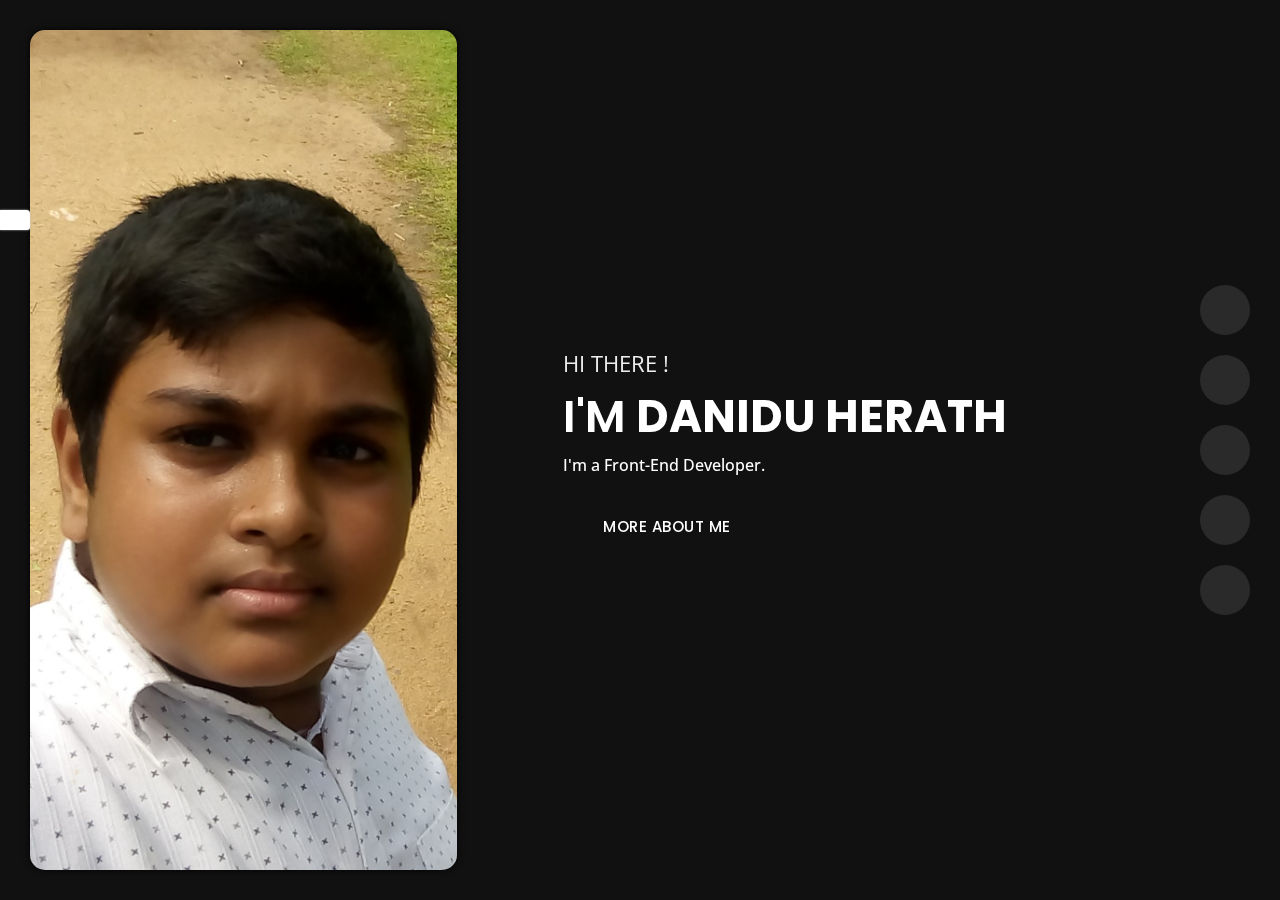
==== index.html @ b84ed31e "UI Changed" ====
﻿<!DOCTYPE html>
<html lang="en">
  <head>
    <meta charset="utf-8" />
    <title>Personal Portfolio</title>
    <meta name="viewport" content="width=device-width, initial-scale=1" />

    <!-- Template Google Fonts -->
    <link
      href="https://fonts.googleapis.com/css?family=Poppins:400,400i,500,500i,600,600i,700,700i,800,800i,900,900i"
      rel="stylesheet"
    />
    <link
      href="https://fonts.googleapis.com/css?family=Open+Sans:300,400,400i,600,600i,700"
      rel="stylesheet"
    />

    <!-- Template CSS Files -->
    <link href="css/bootstrap.min.css" rel="stylesheet" />
    <link href="css/preloader.min.css" rel="stylesheet" />
    <link href="css/circle.css" rel="stylesheet" />
    <link href="css/font-awesome.min.css" rel="stylesheet" />
    <link href="css/fm.revealator.jquery.min.css" rel="stylesheet" />
    <link href="css/style.css" rel="stylesheet" />

    <!-- CSS Skin File -->
    <link href="css/skins/yellow.css" rel="stylesheet" />

    <!-- Live Style Switcher - demo only -->
    <link
      rel="alternate stylesheet"
      type="text/css"
      title="blue"
      href="css/skins/blue.css"
    />
    <link
      rel="alternate stylesheet"
      type="text/css"
      title="green"
      href="css/skins/green.css"
    />
    <link
      rel="alternate stylesheet"
      type="text/css"
      title="yellow"
      href="css/skins/yellow.css"
    />
    <link
      rel="alternate stylesheet"
      type="text/css"
      title="blueviolet"
      href="css/skins/blueviolet.css"
    />
    <link
      rel="alternate stylesheet"
      type="text/css"
      title="goldenrod"
      href="css/skins/goldenrod.css"
    />
    <link
      rel="alternate stylesheet"
      type="text/css"
      title="magenta"
      href="css/skins/magenta.css"
    />
    <link
      rel="alternate stylesheet"
      type="text/css"
      title="orange"
      href="css/skins/orange.css"
    />
    <link
      rel="alternate stylesheet"
      type="text/css"
      title="purple"
      href="css/skins/purple.css"
    />
    <link
      rel="alternate stylesheet"
      type="text/css"
      title="red"
      href="css/skins/red.css"
    />
    <link
      rel="alternate stylesheet"
      type="text/css"
      title="yellowgreen"
      href="css/skins/yellowgreen.css"
    />
    <link rel="stylesheet" type="text/css" href="css/styleswitcher.css" />

    <!-- Modernizr JS File -->
    <script src="js/modernizr.custom.js"></script>
  </head>

  <body class="home">
    <!-- Live Style Switcher Starts - demo only -->
    <div id="switcher" class="">
      <div class="content-switcher">
        <h4>STYLE SWITCHER</h4>
        <ul>
          <li>
            <a
              href="#"
              onclick="setActiveStyleSheet('purple');"
              title="purple"
              class="color"
              ><img src="img/styleswitcher/purple.png" alt="purple"
            /></a>
          </li>
          <li>
            <a
              href="#"
              onclick="setActiveStyleSheet('red');"
              title="red"
              class="color"
              ><img src="img/styleswitcher/red.png" alt="red"
            /></a>
          </li>
          <li>
            <a
              href="#"
              onclick="setActiveStyleSheet('blueviolet');"
              title="blueviolet"
              class="color"
              ><img src="img/styleswitcher/blueviolet.png" alt="blueviolet"
            /></a>
          </li>
          <li>
            <a
              href="#"
              onclick="setActiveStyleSheet('blue');"
              title="blue"
              class="color"
              ><img src="img/styleswitcher/blue.png" alt="blue"
            /></a>
          </li>
          <li>
            <a
              href="#"
              onclick="setActiveStyleSheet('goldenrod');"
              title="goldenrod"
              class="color"
              ><img src="img/styleswitcher/goldenrod.png" alt="goldenrod"
            /></a>
          </li>
          <li>
            <a
              href="#"
              onclick="setActiveStyleSheet('magenta');"
              title="magenta"
              class="color"
              ><img src="img/styleswitcher/magenta.png" alt="magenta"
            /></a>
          </li>
          <li>
            <a
              href="#"
              onclick="setActiveStyleSheet('yellowgreen');"
              title="yellowgreen"
              class="color"
              ><img src="img/styleswitcher/yellowgreen.png" alt="yellowgreen"
            /></a>
          </li>
          <li>
            <a
              href="#"
              onclick="setActiveStyleSheet('orange');"
              title="orange"
              class="color"
              ><img src="img/styleswitcher/orange.png" alt="orange"
            /></a>
          </li>
          <li>
            <a
              href="#"
              onclick="setActiveStyleSheet('green');"
              title="green"
              class="color"
              ><img src="img/styleswitcher/green.png" alt="green"
            /></a>
          </li>
          <li>
            <a
              href="#"
              onclick="setActiveStyleSheet('yellow');"
              title="yellow"
              class="color"
              ><img src="img/styleswitcher/yellow.png" alt="yellow"
            /></a>
          </li>
        </ul>
        <div id="hideSwitcher">&times;</div>
      </div>
    </div>
    <div id="showSwitcher" class="styleSecondColor">
      <i class="fa fa-cog fa-spin"></i>
    </div>
    <!-- Live Style Switcher Ends - demo only -->
    <!-- Header Starts -->
    <header class="header" id="navbar-collapse-toggle">
      <!-- Fixed Navigation Starts -->
      <ul
        class="icon-menu d-none d-lg-block revealator-slideup revealator-once revealator-delay1"
      >
        <li class="icon-box active">
          <i class="fa fa-home"></i>
          <a href="index.html">
            <h2>Home</h2>
          </a>
        </li>
        <li class="icon-box">
          <i class="fa fa-user"></i>
          <a href="about.html">
            <h2>About</h2>
          </a>
        </li>
        <li class="icon-box">
          <i class="fa fa-briefcase"></i>
          <a href="portfolio.html">
            <h2>Portfolio</h2>
          </a>
        </li>
        <li class="icon-box">
          <i class="fa fa-envelope-open"></i>
          <a href="contact.html">
            <h2>Contact</h2>
          </a>
        </li>
        <li class="icon-box">
          <i class="fa fa-comments"></i>
          <a href="blog.html">
            <h2>Blog</h2>
          </a>
        </li>
      </ul>
      <!-- Fixed Navigation Ends -->
      <!-- Mobile Menu Starts -->
      <nav role="navigation" class="d-block d-lg-none">
        <div id="menuToggle">
          <input type="checkbox" />
          <span></span>
          <span></span>
          <span></span>
          <ul class="list-unstyled" id="menu">
            <li class="active">
              <a href="index.html"
                ><i class="fa fa-home"></i><span>Home</span></a
              >
            </li>
            <li>
              <a href="about.html"
                ><i class="fa fa-user"></i><span>About</span></a
              >
            </li>
            <li>
              <a href="portfolio.html"
                ><i class="fa fa-folder-open"></i><span>Portfolio</span></a
              >
            </li>
            <li>
              <a href="contact.html"
                ><i class="fa fa-envelope-open"></i><span>Contact</span></a
              >
            </li>
            <li>
              <a href="blog.html"
                ><i class="fa fa-comments"></i><span>Blog</span></a
              >
            </li>
          </ul>
        </div>
      </nav>
      <!-- Mobile Menu Ends -->
    </header>
    <!-- Header Ends -->
    <!-- Main Content Starts -->
    <section
      class="container-fluid main-container container-home p-0 revealator-slideup revealator-once revealator-delay1"
    >
      <div class="color-block d-none d-lg-block"></div>
      <div class="row home-details-container align-items-center">
        <div class="col-lg-4 bg position-fixed d-none d-lg-block"></div>
        <div
          class="col-12 col-lg-8 offset-lg-4 home-details text-left text-sm-center text-lg-left"
        >
          <div>
            <img
              src="./img/img-mobile.jpg"
              class="img-fluid main-img-mobile d-none d-sm-block d-lg-none"
              alt="my picture"
            />
            <h6
              class="text-uppercase open-sans-font mb-0 d-block d-sm-none d-lg-block"
            >
              hi there !
            </h6>
            <h1 class="text-uppercase poppins-font">
              <span>I'm</span> Danidu Herath
            </h1>
            <p class="open-sans-font">I'm a Front-End Developer.</p>
            <a href="about.html" class="btn btn-about">more about me</a>
          </div>
        </div>
      </div>
    </section>
    <!-- Main Content Ends -->

    <!-- Template JS Files -->
    <script src="js/jquery-3.5.0.min.js"></script>
    <script src="js/styleswitcher.js"></script>
    <script src="js/preloader.min.js"></script>
    <script src="js/fm.revealator.jquery.min.js"></script>
    <script src="js/imagesloaded.pkgd.min.js"></script>
    <script src="js/masonry.pkgd.min.js"></script>
    <script src="js/classie.js"></script>
    <script src="js/cbpGridGallery.js"></script>
    <script src="js/jquery.hoverdir.js"></script>
    <script src="js/popper.min.js"></script>
    <script src="js/bootstrap.js"></script>
    <script src="js/custom.js"></script>
  </body>
</html>
---- css/style.css ----
/*------------------------------------------------------------------
[Table of contents]
	+ General
	    - Miscellaneous
		- Light Body
		- Buttons
		- Page Title
	+ Header
		- Desktop Navigation
		- Mobile Navigation
	+ Pages
		- Homepage
		+ About
		    - Personal Info List
			- Box Stats
			- Resume
			- Skills
		+ Portfolio
		    - Grid
		    + Slideshow
                - Embedded Videos
                - Carousel
                - Navigation
        + Contact
            - Left Side
            - Contact Form
		+ Blog
            - Latest Posts
            - Pagination
	- Responsive Design Styles
-------------------------------------------------------------------*/

/* [ GENERAL ] */
/*================================================== */

/*** Miscellaneous ***/

html {
  overflow-x: hidden;
  height: 100%;
}

body {
  font-family: "Poppins", sans-serif;
  font-size: 15px;
  color: #fff;
  font-weight: 500;
  line-height: 1.6;
  position: relative;
  background-size: cover;
  background-position: center;
  height: 100%;
  width: 100%;
  background-color: #111;
}

.poppins-font {
  font-family: "Poppins", sans-serif;
}

.open-sans-font {
  font-family: "Open Sans", sans-serif;
}

hr.separator {
  border-top: 1px solid #252525;
  margin: 70px auto 55px;
  max-width: 40%;
}

.ft-wt-600 {
  font-weight: 600;
}

.mb-30 {
  margin-bottom: 30px;
}

.no-transform {
  transform: none !important;
}

.custom-title {
  padding-bottom: 22px;
  font-size: 26px;
}

/*** Light Body ***/

body.light {
  color: #666;
  background-color: #fff;
}

body.home.light .home-details h1 span {
  color: #666;
}

body.home.light .home-details h6 {
  color: #777;
}

body.home.light .bg {
  background-image: url(../img/light.jpg);
  background-size: cover;
  background-repeat: no-repeat;
  background-position: top;
  box-shadow: 0 0 7px rgba(0, 0, 0, 0.3);
}

body.light .preloader .black_wall {
  background-color: #eee;
}

body.light .preloader {
  background-color: #fff;
}

body.light .title-section h1 {
  color: #666;
}

body.light .title-bg {
  color: rgba(30, 37, 48, 0.07);
}

body.light.about .box-stats {
  border: 1px solid #ddd;
}

body.light.about .c100,
body.light.about .resume-box .time {
  background-color: #eee;
}

body.light.about .resume-box .time,
body.light.about .resume-box p {
  color: #666;
}

body.light.about .resume-box .place:before {
  background-color: #666;
}

body.light.about .resume-box li:after {
  border-left: 1px solid #ddd;
}

body.light.about .c100 > span {
  color: #666;
}

body.light.about .c100:after {
  background-color: #fff;
}

body.light.portfolio .slideshow figure {
  background-color: #fff;
}

body.light.portfolio .slideshow ul > li:after {
  background: rgba(255, 255, 255, 0.77);
}

body.light.portfolio .slideshow {
  background: rgba(0, 0, 0, 0.7);
}

body.light.contact .contactform input[type="text"],
body.light.contact .contactform input[type="email"],
body.light.contact .contactform textarea {
  background-color: #fff;
  border: 1px solid #ddd;
  color: #666;
}

body.light.contact ul.social li a {
  color: #666;
  background: #eee;
}

body.light.contact ul.social li a:hover {
  color: #fff;
}

body.light.blog .post-content {
  background-color: #f2f2f2;
}

body.light.blog .post-content .entry-header h3 a {
  color: #666;
}

body.light.blog .page-link {
  color: #666;
  background-color: #eee;
  border: 1px solid #eee;
}

body.light.blog-post .meta {
  color: #888;
}

body.light.blog .page-item.active .page-link {
  color: #fff;
}

body.light hr.separator {
  border-top: 1px solid #ddd;
}

@media (min-width: 992px) {
  body.light .header ul.icon-menu li.icon-box {
    background-color: #eee;
  }

  body.light .header ul.icon-menu li.icon-box i {
    color: #666;
  }

  body.light .header ul.icon-menu li.icon-box.active,
  body.light .header ul.icon-menu li.icon-box:hover,
  body.light .header ul.icon-menu li.icon-box.active i,
  body.light .header ul.icon-menu li.icon-box:hover i {
    color: #fff;
  }
}

@media (max-width: 991px) {
  body.light .main-img-mobile {
    border: 4px solid #eee;
  }

  body.light #menuToggle {
    border: 1px solid #ddd;
  }

  body.light #menuToggle,
  body.light #menu {
    background: #eee;
  }

  body.light #menuToggle > span,
  body.light #menuToggle input:checked ~ span {
    background: #666;
  }

  body.light #menu li a {
    color: #666;
  }

  body.light #menu li:after {
    background: #ddd;
  }

  body.light.portfolio .slideshow nav {
    background: #eee;
    border-bottom: 1px solid #ddd;
  }

  body.light.portfolio .slideshow nav span img {
    display: none;
  }

  body.light.portfolio .slideshow nav span.nav-next {
    background-image: url("../img/projects/navigation/right-arrow.png");
    background-size: cover;
  }

  body.light.portfolio .slideshow nav span.nav-prev {
    background-image: url("../img/projects/navigation/left-arrow.png");
    background-size: cover;
  }

  body.light.portfolio .slideshow nav span.nav-close {
    background-image: url("../img/projects/navigation/close-button.png");
    background-size: cover;
  }

  body.light.portfolio .slideshow nav span.nav-next,
  body.light.portfolio .slideshow nav span.nav-prev {
    top: 51px;
  }

  body.light.portfolio .slideshow {
    background: #fff;
  }
}

@media (max-width: 576px) {
  body.light .title-section {
    background: #eee;
    border-bottom: 1px solid #ddd;
  }

  body.light #menuToggle {
    border: 0;
  }

  body.light.portfolio .slideshow nav span.nav-next,
  body.light.portfolio .slideshow nav span.nav-prev {
    top: 31px;
  }
}
/*** Buttons ***/
.btn {
  box-shadow: none !important;
  border-radius: 26px;
  font-weight: 500;
  height: 46px;
  line-height: 46px;
  font-size: 15px;
  text-transform: uppercase;
  color: #fff;
  padding: 0 40px;
  outline: none !important;
  overflow: hidden;
  display: inline-block;
  position: relative;
  font-family: "Poppins", sans-serif;
  letter-spacing: 0.5px;
  border: 0;
}

.btn,
.btn:hover,
.btn:focus {
  color: #fff;
  text-decoration: none;
}

/*** Page Title ***/

.title-section {
  margin: 0 auto;
  width: 100%;
  position: relative;
  padding: 80px 0;
}

.title-section h1 {
  font-size: 56px;
  font-weight: 900;
  color: #fff;
  text-transform: uppercase;
  margin: 0;
}

.title-bg {
  font-size: 110px;
  left: 0;
  letter-spacing: 10px;
  line-height: 0.7;
  position: absolute;
  right: 0;
  top: 50%;
  text-transform: uppercase;
  font-weight: 800;
  -webkit-transform: translateY(-50%);
  -moz-transform: translateY(-50%);
  -ms-transform: translateY(-50%);
  -o-transform: translateY(-50%);
  transform: translateY(-50%);
  color: rgba(255, 255, 255, 0.07);
}

/* [ HEADER ] */
/*================================================== */

/*** Desktop Navigation ***/

@media (min-width: 992px) {
  /*** Navigation ***/

  .header {
    position: fixed;
    right: 30px;
    bottom: 0;
    z-index: 3;
    display: flex;
    align-items: center;
    height: calc(100vh - 200px);
    top: 100px;
    opacity: 1;
    transition: opacity 0.3s;
    -webkit-transition: opacity 0.3s;
  }

  .header.hide-header {
    z-index: 0 !important;
    opacity: 0;
  }

  .header ul.icon-menu {
    margin: 0;
    padding: 0;
  }

  .header ul.icon-menu li.icon-box {
    width: 50px;
    height: 50px;
    list-style: none;
    position: relative;
    display: flex;
    align-items: center;
    transition: 0.3s;
    margin: 20px 0;
    border-radius: 50%;
    background: #2b2a2a;
  }

  .header ul.icon-menu li.icon-box i {
    color: #ddd;
    font-size: 19px;
    transition: 0.3s;
  }

  .header ul.icon-menu li.icon-box.active,
  .header ul.icon-menu li.icon-box:hover,
  .header ul.icon-menu li.icon-box.active i,
  .header ul.icon-menu li.icon-box:hover i {
    color: #fff;
  }

  .header .icon-box h2 {
    font-size: 15px;
    font-weight: 500;
  }

  .header .icon-box a {
    display: block;
    padding: 0;
    width: 50px;
    height: 50px;
  }

  .header .icon-box i.fa {
    position: absolute;
    pointer-events: none;
  }

  .header .icon-menu i {
    left: 0;
    right: 0;
    margin: 0 auto;
    display: block;
    text-align: center;
    font-size: 35px;
    top: 15px;
  }

  .header .icon-box h2 {
    z-index: -1;
    position: absolute;
    top: 0;
    right: 0;
    opacity: 0;
    color: #fff;
    line-height: 50px;
    font-weight: 500;
    transition: all 0.3s;
    border-radius: 30px;
    text-transform: uppercase;
    padding: 0 25px 0 30px;
    height: 50px;
  }

  .header .icon-box a:hover h2 {
    opacity: 1;
    right: 27px;
    margin: 0;
    text-align: center;
    border-radius: 30px 0 0 30px;
  }
}

/* [ Pages ] */
/*================================================== */

/*** Homepage ***/

.home .color-block {
  position: fixed;
  height: 200%;
  width: 100%;
  transform: rotate(-15deg);
  left: -83%;
  top: -50%;
}

.home .bg {
  background-image: url(../img/IMG_20191224_124745.jpg);
  background-size: cover;
  background-repeat: no-repeat;
  background-position: top;
  height: calc(100vh - 60px);
  z-index: 111;
  border-radius: 15px;
  left: 30px;
  top: 30px;
  box-shadow: 0 0 7px rgba(0, 0, 0, 0.9);
}

.home .container-home {
  display: flex;
  align-items: center;
  min-height: 100%;
}

.home .home-details > div {
  max-width: 550px;
  margin: 0 auto;
}

.home .home-details h1 {
  font-size: 45px;
  line-height: 45px;
  font-weight: 700;
  margin: 18px 0 10px;
}

.home .home-details h1 span {
  color: #fff;
  font-weight: 600;
}

.home .home-details h6 {
  color: #eee;
  font-size: 22px;
  font-weight: 400;
  display: block;
}

.home .home-details p {
  margin: 10px 0 23px;
  font-size: 16px;
  line-height: 32px;
}

/*** About ***/

.about .main-content {
  padding-bottom: 20px;
}

/* Personal Info List */

.about .about-list li:not(:last-child) {
  padding-bottom: 20px;
}

.about .about-list .title {
  opacity: 0.8;
  text-transform: capitalize;
}

.about .about-list .value {
  font-weight: 600;
}

/* Box Stats */

.about .box-stats {
  padding: 20px 30px 25px 40px;
  border-radius: 5px;
  border: 1px solid #252525;
}

.about .box-stats.with-margin {
  margin-bottom: 30px;
}

.about .box-stats h3 {
  position: relative;
  display: inline-block;
  margin: 0;
  font-size: 50px;
  font-weight: 700;
}

.about .box-stats h3:after {
  content: "+";
  position: absolute;
  right: -24px;
  font-size: 33px;
  font-weight: 300;
  top: 2px;
}

.about .box-stats p {
  padding-left: 45px;
}

.about .box-stats p:before {
  content: "";
  position: absolute;
  left: 0;
  top: 13px;
  width: 30px;
  height: 1px;
  background: #777;
}

/* Resume */

.about .resume-box ul {
  margin: 0;
  padding: 0;
  list-style: none;
}

.about .resume-box li {
  position: relative;
  padding: 0 20px 0 60px;
  margin: 0 0 50px;
}

.about .resume-box li:after {
  content: "";
  position: absolute;
  top: 0;
  left: 20px;
  bottom: 0;
  border-left: 1px solid #333;
}

.about .resume-box .icon {
  width: 40px;
  height: 40px;
  position: absolute;
  left: 0;
  right: 0;
  line-height: 40px;
  text-align: center;
  z-index: 1;
  border-radius: 50%;
  color: #fff;
  background-color: #252525;
}

.about .resume-box .time {
  color: #fff;
  font-size: 12px;
  padding: 1px 10px;
  display: inline-block;
  margin-bottom: 12px;
  border-radius: 20px;
  font-weight: 600;
  background-color: #252525;
  opacity: 0.8;
}

.about .resume-box h5 {
  font-size: 18px;
  margin: 7px 0 10px;
}

.about .resume-box p {
  margin: 0;
  color: #eee;
  font-size: 14px;
}

.about .resume-box .place {
  opacity: 0.8;
  font-weight: 600;
  font-size: 15px;
  position: relative;
  padding-left: 26px;
}

.about .resume-box .place:before {
  position: absolute;
  content: "";
  width: 10px;
  height: 2px;
  background-color: #fff;
  left: 7px;
  top: 9px;
  opacity: 0.8;
}

/* Skills */

.about .c100 {
  float: none !important;
  margin: 0 auto;
  background-color: #252525;
}

.about .c100 > span {
  color: #fff;
}

.about .c100:after {
  background-color: #111;
}

/*** Portfolio ***/
.portfolio .main-content {
  padding-bottom: 60px;
  margin-top: -15px;
}

/* Grid */

.portfolio .grid-gallery ul {
  list-style: none;
  margin: 0;
  padding: 0;
}

.portfolio .grid-gallery figure {
  margin: 0;
}

.portfolio .grid-gallery figure img {
  display: block;
  width: 100%;
  border-radius: 5px;
  transition: 0.3s;
}

.portfolio .grid-wrap {
  margin: 0 auto;
}

.portfolio .grid {
  margin: 0 auto;
}

.portfolio .grid li {
  width: 33.333333%;
  float: left;
  cursor: pointer;
  padding: 15px;
}

.portfolio .grid figure {
  -webkit-transition: 0.3s;
  transition: 0.3s;
  border-radius: 5px;
  padding: 0;
  position: relative;
  overflow: hidden;
}

.portfolio .grid figure img {
  display: block;
  position: relative;
}

.portfolio .grid li a {
  overflow: hidden;
}

.portfolio .grid li figure div {
  position: absolute;
  width: 100%;
  height: 100%;
  display: -webkit-box;
  display: -webkit-flex;
  display: -ms-flexbox;
  display: flex;
  -webkit-box-align: center;
  -webkit-align-items: center;
  -ms-flex-align: center;
  align-items: center;
  text-align: center;
  justify-content: center;
}

.portfolio .grid li figure div span {
  margin: 0;
  text-transform: uppercase;
  color: #fff;
  font-size: 18px;
}

/* Slideshow */

.portfolio .slideshow {
  position: fixed;
  background: rgba(0, 0, 0, 0.85);
  width: 100%;
  height: 100%;
  top: 0;
  left: 0;
  z-index: 1111;
  opacity: 0;
  visibility: hidden;
  overflow: hidden;
  -webkit-perspective: 1000px;
  perspective: 1000px;
  -webkit-transition: opacity 0.5s, visibility 0s 0.5s;
  transition: opacity 0.5s, visibility 0s 0.5s;
  text-align: left;
}

.portfolio .slideshow-open .slideshow {
  opacity: 1;
  visibility: visible;
  -webkit-transition: opacity 0.5s;
  transition: opacity 0.5s;
}

.portfolio .slideshow ul {
  width: 100%;
  height: 100%;
  -webkit-transform-style: preserve-3d;
  transform-style: preserve-3d;
  -webkit-transform: translate3d(0, 0, 150px);
  transform: translate3d(0, 0, 150px);
  -webkit-transition: -webkit-transform 0.5s;
  transition: transform 0.5s;
}

.portfolio .slideshow ul.animatable > li {
  -webkit-transition: -webkit-transform 0.5s;
  transition: transform 0.5s;
}

.portfolio .slideshow-open .slideshow ul {
  -webkit-transform: translate3d(0, 0, 0);
  transform: translate3d(0, 0, 0);
}

.portfolio .slideshow ul > li {
  width: 660px;
  position: absolute;
  top: 50%;
  left: 50%;
  margin: -280px 0 0 -330px;
  visibility: hidden;
}

.portfolio .slideshow ul > li.show {
  visibility: visible;
}

.portfolio .slideshow ul > li:after {
  content: "";
  position: absolute;
  width: 100%;
  height: 100%;
  top: 0;
  left: 0;
  background: rgba(0, 0, 0, 0.7);
  -webkit-transition: opacity 0.3s;
  transition: opacity 0.3s;
  z-index: 111;
  border-radius: 10px;
}

.portfolio .slideshow ul > li.current:after {
  visibility: hidden;
  opacity: 0;
  -webkit-transition: opacity 0.3s, visibility 0s 0.3s;
  transition: opacity 0.3s, visibility 0s 0.3s;
}

.portfolio .slideshow figure {
  width: 100%;
  height: 100%;
  background: #252525;
  padding: 30px;
  overflow: auto;
  border-radius: 10px;
}

.portfolio .slideshow a {
  text-decoration: underline;
}

.portfolio .slideshow figcaption {
  margin-bottom: 15px;
}

.portfolio .slideshow figcaption h3 {
  text-transform: uppercase;
  padding: 10px 0 20px;
  font-weight: 700;
  text-align: center;
  font-size: 33px;
}

/* Embedded Videos */

.portfolio .slideshow .videocontainer,
.portfolio .slideshow .responsive-video {
  max-width: 100%;
  border-radius: 4px;
  display: block;
  object-fit: cover;
}

.portfolio .slideshow .videocontainer {
  position: relative;
  padding-bottom: 56.2%;
  padding-top: 0;
  height: 0;
  max-width: 100%;
  overflow: hidden;
  width: 100%;
  display: block;
  margin: 0;
  border-radius: 4px;
}

.portfolio .slideshow .videocontainer iframe,
.portfolio .slideshow .videocontainer object,
.portfolio .slideshow .videocontainer embed {
  position: absolute;
  top: 0;
  left: 0;
  width: 100%;
  height: 100%;
  border: 0;
}

/* Carousel */

.portfolio .slideshow .carousel-indicators {
  bottom: 0;
  background: rgba(0, 0, 0, 0.4);
  padding: 10px 0;
  margin: 0;
}

.portfolio .slideshow .carousel-indicators li {
  width: 10px;
  height: 10px;
  border-radius: 50%;
  margin: 0 7px;
  background-color: #fff;
  opacity: 1;
}

/* Navigation */

.portfolio .slideshow nav span {
  position: fixed;
  z-index: 1000;
  text-align: center;
  cursor: pointer;
  padding: 200px 30px;
  color: #fff;
}

.portfolio .slideshow nav span.nav-prev,
.portfolio .slideshow nav span.nav-next {
  top: 50%;
  -webkit-transform: translateY(-50%);
  transform: translateY(-50%);
  font-size: 41px;
  line-height: 58px;
}

.portfolio .slideshow nav span.nav-prev {
  left: 0;
}

.portfolio .slideshow nav span.nav-next {
  right: 0;
}

.portfolio .slideshow nav span.nav-close {
  top: 30px;
  right: 30px;
  padding: 0;
}

/*** Contact ***/
.contact .main-content {
  padding-bottom: 85px;
}
/* Left Side */

.contact .custom-span-contact {
  font-weight: 600;
  padding-left: 50px;
  line-height: 21px;
  padding-top: 5px;
}

.contact .custom-span-contact i {
  left: 0;
  top: 10px;
  font-size: 33px;
}

.contact .custom-span-contact i.fa-phone-square {
  font-size: 39px;
  top: 7px;
}

.contact .custom-span-contact span {
  text-transform: uppercase;
  opacity: 0.8;
  font-weight: 400;
}

.contact ul.social {
  margin-left: -5px;
}

.contact ul.social li {
  display: inline-block;
}

.contact ul.social li a {
  display: inline-block;
  height: 40px;
  width: 40px;
  line-height: 42px;
  text-align: center;
  color: #fff;
  transition: 0.3s;
  font-size: 17px;
  margin: 0 6px;
  background: #2b2a2a;
  border-radius: 50%;
}
/* Form */
.contact .contactform input[type="text"],
.contact .contactform input[type="email"] {
  border: 1px solid #111;
  width: 100%;
  background: #252525;
  color: #fff;
  padding: 11px 26px;
  margin-bottom: 30px;
  border-radius: 30px;
  outline: none !important;
  transition: 0.3s;
}

.contact .contactform textarea {
  border: 1px solid #111;
  background: #252525;
  color: #fff;
  width: 100%;
  padding: 12px 26px;
  margin-bottom: 20px;
  height: 160px;
  overflow: hidden;
  border-radius: 30px;
  outline: none !important;
  transition: 0.3s;
}

.contact .contactform .form-message {
  margin: 24px 0;
}

.contact .contactform .output_message {
  display: block;
  color: #fff;
  height: 46px;
  line-height: 46px;
  border-radius: 30px;
}

.contact .contactform .output_message.success {
  background: #28a745;
}

.contact .contactform .output_message.success:before {
  font-family: FontAwesome;
  content: "\f14a";
  padding-right: 10px;
}

.contact .contactform .output_message.error {
  background: #dc3545;
}

.contact .contactform .output_message.error:before {
  font-family: FontAwesome;
  content: "\f071";
  padding-right: 10px;
}

/*** Blog ***/

.blog .main-content {
  padding-bottom: 85px;
}

/* Latest Posts */

.blog .post-container {
  display: block;
}

.blog .post-content {
  background-color: #252525;
  padding: 20px 25px 25px 25px;
  border-radius: 0 0 5px 5px;
}

.blog .post-content .entry-header h3 {
  line-height: 26px;
  cursor: pointer;
}

.blog .post-content .entry-header h3 a {
  text-decoration: none;
  transition: 0.5s;
}

.blog .post-thumb {
  border-radius: 5px 5px 0 0;
  cursor: pointer;
}

.blog .post-thumb a {
  border-radius: 5px 5px 0 0;
}

.blog .post-container:hover img {
  transform: scale(1.2);
}

.blog .post-thumb a img {
  border-radius: 5px 5px 0 0;
  transition: 0.3s;
}

.blog .post-content .entry-content p {
  margin: 15px 0 5px;
}

.blog .post-content .entry-header h3 a {
  color: #fff;
  font-size: 20px;
  font-weight: 600;
}

/* pagination */

.blog .pagination {
  margin-bottom: 30px;
}

.blog .page-link {
  color: #fff;
  background-color: #252525;
  border: 1px solid #252525;
  padding: 0;
  margin: 0 10px;
  border-radius: 50% !important;
  width: 43px;
  height: 43px;
  line-height: 43px;
  text-align: center;
  transition: 0.3s;
}

.blog .page-link:focus,
.blog .page-link:active {
  box-shadow: none !important;
}

.blog .page-link:hover {
  color: #fff !important;
}

/* Blog Post */

.blog-post article {
  max-width: 700px;
  margin: 0 auto;
}

.blog-post article h1 {
  font-weight: 600;
  margin: 13px 0 20px;
}

.blog-post article img {
  border-radius: 5px;
  margin-bottom: 20px;
}

.blog-post .meta {
  color: #eee;
  font-size: 13px;
}

.blog-post .meta span {
  padding-right: 15px;
}

.blog-post .meta i {
  padding-right: 3px;
}

/* [ RESPONSIVE DESIGN STYLES ] */

@media (min-width: 1351px) {
  .portfolio .container-portfolio .grid {
    text-align: left;
  }
}

@media (max-width: 1350px) and (min-width: 992px) {
  .container {
    max-width: calc(100% - 195px);
  }

  .portfolio .container-portfolio {
    max-width: calc(100% - 195px);
  }
}

@media (max-width: 1100px) and (min-width: 992px) {
  .home .home-details > div {
    max-width: 450px;
  }
}

@media (min-width: 1600px) {
  .home .home-details > div {
    max-width: 600px;
  }
}

@media (min-width: 992px) {
  .home .home-details-container {
    width: 100%;
    height: 100vh;
  }

  body.home {
    overflow: hidden;
  }

  .btn:before {
    font: 15px/1.2em FontAwesome;
    color: #fff;
    position: absolute;
    height: 100%;
    right: 25px;
    top: 50%;
    margin-top: -9px;
    transition: all 0.3s;
    opacity: 0;
    filter: alpha(opacity=0);
    -webkit-transform: translateX(-20px);
    transform: translateX(-20px);
  }

  .btn.btn-about:before {
    content: "\f007";
  }

  .btn.btn-portfolio:before {
    content: "\f07c";
    margin-top: -8px;
  }

  .btn.btn-preview:before {
    content: "\f08e";
  }

  .btn.btn-download:before {
    content: "\f019";
  }

  .btn.btn-contact:before {
    content: "\f1d8";
  }

  .btn span {
    position: relative;
    display: block;
    transition: all 0.3s;
  }

  .btn:hover span {
    -webkit-transform: translateX(-10px);
    transform: translateX(-10px);
  }

  .btn:hover:before {
    opacity: 1;
    filter: alpha(opacity=100);
    -webkit-transform: translateX(0);
    transform: translateX(0);
  }
}

/* Mobile  Navigation */

@media (max-width: 991px) {
  .btn {
    padding: 0 28px;
  }

  body.home {
    padding: 25px;
  }

  body.home .main-container {
    padding: 30px 0 !important;
  }

  .home .home-details-container {
    margin: 0 auto;
  }

  .home .home-details {
    padding: 0;
  }

  .main-img-mobile {
    border-radius: 50%;
    width: 270px;
    height: 270px;
    border: 4px solid #252525;
    margin: 0 auto 25px;
    display: block;
  }

  .home .home-details h1 {
    font-size: 38px;
    line-height: 38px;
    margin: 29px 0 13px;
  }

  .home .home-details p {
    margin: 10px 0 23px;
    font-size: 15px;
    line-height: 30px;
  }

  #menuToggle {
    display: inline-block;
    position: fixed;
    top: 30px;
    right: 30px;
    z-index: 1111;
    user-select: none;
    padding: 19px 0 0 16px;
    width: 54px;
    height: 54px;
    border-radius: 5px;
    background: #252525;
  }

  #menuToggle input {
    display: flex;
    width: 54px;
    height: 54px;
    position: absolute;
    cursor: pointer;
    opacity: 0;
    z-index: 2;
    top: 0;
    left: 0;
  }

  #menuToggle > span {
    display: flex;
    width: 23px;
    height: 2px;
    margin-bottom: 5px;
    position: relative;
    background: #ffffff;
    border-radius: 3px;
    z-index: 1;
    transform-origin: 5px 0;
    transition: transform 0.5s cubic-bezier(0.77, 0.2, 0.05, 1),
      background 0.5s cubic-bezier(0.77, 0.2, 0.05, 1), opacity 0.55s ease;
  }

  #menuToggle > span:first-child {
    transform-origin: 0 0;
  }

  #menuToggle > span:nth-last-child(2) {
    transform-origin: 0 100%;
  }

  #menuToggle input:checked ~ span {
    opacity: 1;
    transform: rotate(45deg) translate(4px, 0);
    background: #fff;
  }

  #menuToggle input:checked ~ span:nth-last-child(3) {
    opacity: 0;
    transform: rotate(0deg) scale(0.2, 0.2);
  }

  #menuToggle input:checked ~ span:nth-last-child(2) {
    transform: rotate(-45deg) translate(2px, 4px);
  }

  #menu {
    position: fixed;
    left: 0;
    top: 0;
    width: 100%;
    height: 100%;
    margin: 0;
    padding-top: 60px;
    background-color: #252525;
    -webkit-font-smoothing: antialiased;
    transform-origin: 0 0;
    transform: translate(-100%, 0);
    transition: transform 0.5s cubic-bezier(0.77, 0.2, 0.05, 1);
  }

  #menuToggle input:checked ~ ul {
    transform: none;
  }

  #menu li {
    position: relative;
    padding-left: 30px;
  }

  #menu li:after {
    position: absolute;
    content: "";
    height: 1px;
    width: calc(100% - 60px);
    background: #333;
    left: 30px;
  }

  #menu li:last-child:after {
    display: none;
  }

  #menu li.active a span {
    font-weight: 600;
  }

  #menu li a {
    color: #fff;
    text-transform: uppercase;
    transition-delay: 2s;
    font-size: 26px;
    display: block;
    text-decoration: none;
    padding: 14px 0;
    position: relative;
  }

  #menu li a span {
    position: absolute;
    left: 50px;
    font-weight: 400;
  }

  .portfolio .grid li {
    width: 50%;
  }

  .portfolio .grid li figure div {
    display: none !important;
  }

  .portfolio .slideshow {
    background: #252525;
  }

  .portfolio .slideshow nav span {
    padding: 0;
  }

  .portfolio .slideshow ul > li {
    width: 100%;
    height: 100%;
    position: absolute;
    top: 0;
    left: 0;
    right: 0;
    margin: 0;
  }

  .portfolio .slideshow ul > li:after {
    display: none;
  }

  .portfolio .slideshow figure {
    padding: 125px 30px 30px;
    border-radius: 0;
    max-width: 720px;
    margin: 0 auto;
  }

  .portfolio .slideshow nav span.nav-prev,
  .portfolio .slideshow nav span.nav-next {
    top: 35px;
    width: 32px;
    height: 32px;
  }

  .portfolio .slideshow nav span.nav-next {
    right: 30px;
  }

  .portfolio .slideshow nav span.nav-prev {
    left: 30px;
  }

  .portfolio .slideshow nav span.nav-prev img,
  .portfolio .slideshow nav span.nav-next img {
    width: 32px;
    height: 32px;
  }

  .portfolio .slideshow nav span:before {
    display: none;
  }

  .portfolio .slideshow nav span.nav-close {
    top: 35px;
    right: 0;
    left: 0;
    margin: 0 auto;
    width: 32px;
    height: 32px;
    display: block;
    line-height: 0;
  }

  .portfolio .slideshow nav span.nav-close img {
    width: 32px;
    height: 32px;
  }

  .portfolio .slideshow nav {
    position: fixed;
    top: 0;
    width: 100%;
    height: 102px;
    background: #252525;
    z-index: 1;
    border-bottom: 1px solid #333;
  }

  .contact .main-content {
    padding-bottom: 0;
  }
}

@media (max-width: 767px) {
  .home .home-details p {
    font-size: 14px;
    line-height: 28px;
  }
}

@media (max-width: 576px) {
  .btn {
    font-size: 14px;
  }

  body {
    font-size: 14px;
  }

  .title-section.revealator-delay1 {
    transform: none !important;
    opacity: 1 !important;
  }

  #menuToggle {
    right: 10px;
    top: 4px;
    padding: 19px 0 0 13px;
    width: 49px;
    height: 49px;
  }

  .home #menuToggle {
    right: 25px;
    top: 25px;
    padding: 17px 0 0 13px;
  }

  #menu li {
    padding-left: 25px;
  }

  #menu li a {
    font-size: 18px;
  }

  #menu li:after {
    width: calc(100% - 50px);
    left: 25px;
  }

  #menu li a span {
    left: 35px;
  }

  .main-content {
    padding-top: 85px;
  }

  .main-content > .container {
    padding: 0 25px;
  }

  .main-img-mobile {
    width: 230px;
    height: 230px;
  }

  .home .home-details h1 {
    font-size: 29px;
    line-height: 29px;
    margin: 18px 0 13px;
  }

  .home .home-details h6 {
    font-size: 19px;
  }

  .title-section {
    padding: 16px 25px 14px;
    background: #252525;
    border-bottom: 1px solid #333;
    margin-bottom: 36px;
    position: fixed;
    right: 0;
    left: 0;
    z-index: 11;
    top: 0;
  }

  .title-section h1 {
    font-size: 26px;
  }

  .title-bg {
    display: none;
  }

  .custom-title {
    font-size: 21px;
  }

  .about .main-content {
    padding-bottom: 0;
  }

  .about .resume-box h5 {
    font-size: 17px;
  }

  .about .box-stats {
    padding: 15px 20px 20px 25px;
  }

  .about .c100 {
    transform: scale(0.8);
  }

  .about .box-stats.with-margin {
    margin-bottom: 25px;
  }

  .about .box-stats h3 {
    font-size: 40px;
  }

  .about .box-stats p {
    padding-left: 0;
  }

  .about .box-stats p:before {
    display: none;
  }

  .portfolio .main-content {
    padding-bottom: 10px;
    margin-top: -12px;
  }

  .portfolio .grid li {
    width: 100%;
  }

  .portfolio .main-content > .container {
    padding: 0 10px;
  }

  .portfolio .slideshow figure {
    padding: 85px 25px 25px;
  }

  .portfolio .slideshow figcaption h3 {
    font-size: 25px;
  }

  .portfolio .slideshow nav span.nav-prev,
  .portfolio .slideshow nav span.nav-next {
    top: 9px;
    width: 20px;
    height: 20px;
  }

  .portfolio .slideshow nav span.nav-next {
    right: 20px;
  }

  .portfolio .slideshow nav span.nav-prev {
    left: 20px;
  }

  .portfolio .slideshow nav span.nav-prev img,
  .portfolio .slideshow nav span.nav-next img {
    width: 20px;
    height: 20px;
  }

  .portfolio .slideshow nav span.nav-close {
    top: 21px;
    width: 20px;
    height: 20px;
  }

  .portfolio .slideshow nav span.nav-close img {
    width: 20px;
    height: 20px;
  }

  .portfolio .slideshow nav {
    height: 62px;
  }

  .blog .main-content {
    padding-bottom: 55px;
  }

  .blog-post article h1 {
    font-size: 25px;
  }

  .separator.mt-1 {
    margin-top: 35px !important;
  }
}
---- css/styleswitcher.css ----
#switcher {
  background: #fff;
  position: fixed;
  display: none;
  top: 100px;
  left: 0;
  direction: ltr;
  z-index: 11111;
  width: 220px;
  margin-left: 0;
  border-radius: 0 5px 5px 0;
  font-family: "Open Sans", Arial, sans-serif;
  -webkit-box-shadow: 0px 0px 4px 0px rgba(51, 51, 51, 0.2);
  box-shadow: 0px 0px 4px 0px rgba(51, 51, 51, 0.2);
}

#switcher label {
  padding-right: 20px;
  padding-left: 20px;
  font-weight: normal;
  cursor: pointer;
  color: #333;
  position: relative;
}
#switcher hr {
  border: 0;
  border-bottom: #ccc 1px solid;
  margin: 10px 0;
}
#switcher h4 {
  padding: 5px 0;
  border-bottom: #ccc 1px solid;
  text-transform: uppercase;
  font-size: 15px;
  font-weight: bold;
  color: #333;
  margin: 0 0 10px 0;
}

#switcher ul {
  padding: 0 !important;
  margin: 20px 0 !important;
}
#switcher ul li {
  text-transform: uppercase;
  margin-bottom: 0;
  font-size: 12px;
  display: inline-block;
}
#switcher ul li a img {
  width: 30px;
}

#showSwitcher {
  z-index: 11111;
  margin-left: 0px;
  position: fixed;
  left: 0;
  top: 210px;
  background: #fff;
  box-shadow: #ccc 0 0 2px;
  border-left: 0;
  font-size: 18px;
  display: block;

  -webkit-border-bottom-right-radius: 3px;
  -webkit-border-top-right-radius: 4px;
  -moz-border-radius-bottomright: 3px;
  -moz-border-radius-topright: 4px;
  border-bottom-right-radius: 3px;
  border-top-right-radius: 4px;

  padding: 10px 16px 10px 14px;
  cursor: pointer;
}
#hideSwitcher {
  cursor: pointer;
  line-height: 43px;
  font-size: 38px;
  margin-bottom: 0px;
  color: #999;
  position: absolute;
  background-color: #fff;
  width: 40px;
  height: 40px;
  top: 7px;
  right: 16px;
  text-align: right;
  -webkit-border-bottom-right-radius: 3px;
  -webkit-border-top-right-radius: 4px;
  -moz-border-radius-bottomright: 3px;
  -moz-border-radius-topright: 4px;
  border-bottom-right-radius: 3px;
  border-top-right-radius: 4px;
}

#switcher .content-switcher {
  padding: 16px;
  overflow: hidden;
}

#switcher a.color {
  border-radius: 2px;
  cursor: pointer;
  display: inline-block;
  margin: 4px 2px;
  width: 30px;
  height: 30px;
}

#switcher p small {
  font-size: 10px;
}
#switcher p {
  margin: 15px 0 10px 0;
  font-size: 12px;
  font-weight: 400;
  color: #2e363f;
}
#showSwitcher i {
  font-size: 25px;
  color: #222;
}
#switcher .styled-select select {
  background: #f5f5f5;
  width: 100%;
  font-size: 13px;
  line-height: 13px;
  outline: none;

  -webkit-appearance: none;
  cursor: pointer;
}
#switcher p.separator {
  margin-bottom: 0;
}
#switcher span.hot {
  background: #ff0000;
  color: #fff;
  padding: 4px;
  border-radius: 6px;
  margin-left: 4px;
  font-weight: 700;
}
#switcher span.info {
  font-size: 11px;
  display: block;
  color: #118ce7;
  font-style: italic;
}

/** ============ **/
#switcher .switcher_thumb {
  display: inline-block;
  margin: 4px 3px;
}
#switcher .switcher_thumb.selected {
  box-shadow: #666 0 0 5px;
}
#switcher .purchase {
  background-color: #82b440;
  text-transform: capitalize;
  font-size: 14px;
  border-radius: 4px;
  font-weight: 500;
  display: block;
  text-align: center;
  margin-top: 25px;
}
@media only screen and (max-width: 991px) {
  #switcher {
    top: 40px;
  }
  #showSwitcher {
    top: 15px;
    display: none;
  }
}

#switcher .dark_switch {
  margin-top: 5px;
  opacity: 1;
  left: 0;
}
#switcher .purchase {
  text-transform: uppercase;
  transform: none !important;
  color: #fff;
  padding: 12px 26px;
  border-radius: 30px;
  font-weight: 600;
  text-decoration: none;
}
#switcher .purchase i {
  padding-right: 10px;
}
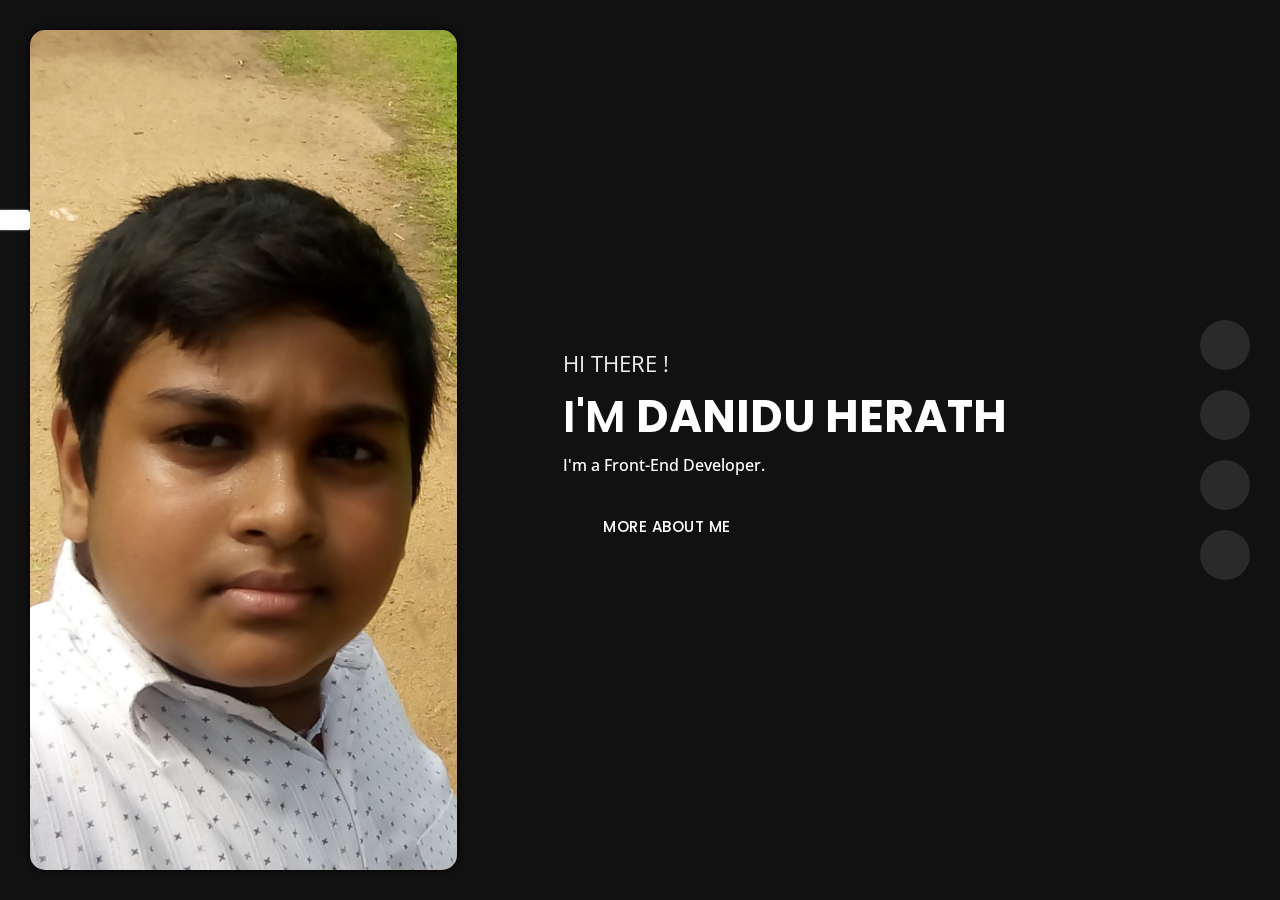
==== commit 371a8913: "Unnecessary things removed and code cleaned" ====
--- a/index.html
+++ b/index.html
@@ -215,12 +215,12 @@
             <h2>About</h2>
           </a>
         </li>
-        <li class="icon-box">
+        <!-- <li class="icon-box">
           <i class="fa fa-briefcase"></i>
           <a href="portfolio.html">
             <h2>Portfolio</h2>
           </a>
-        </li>
+        </li> -->
         <li class="icon-box">
           <i class="fa fa-envelope-open"></i>
           <a href="contact.html">
@@ -253,11 +253,11 @@
                 ><i class="fa fa-user"></i><span>About</span></a
               >
             </li>
-            <li>
+            <!-- <li>
               <a href="portfolio.html"
                 ><i class="fa fa-folder-open"></i><span>Portfolio</span></a
               >
-            </li>
+            </li> -->
             <li>
               <a href="contact.html"
                 ><i class="fa fa-envelope-open"></i><span>Contact</span></a
